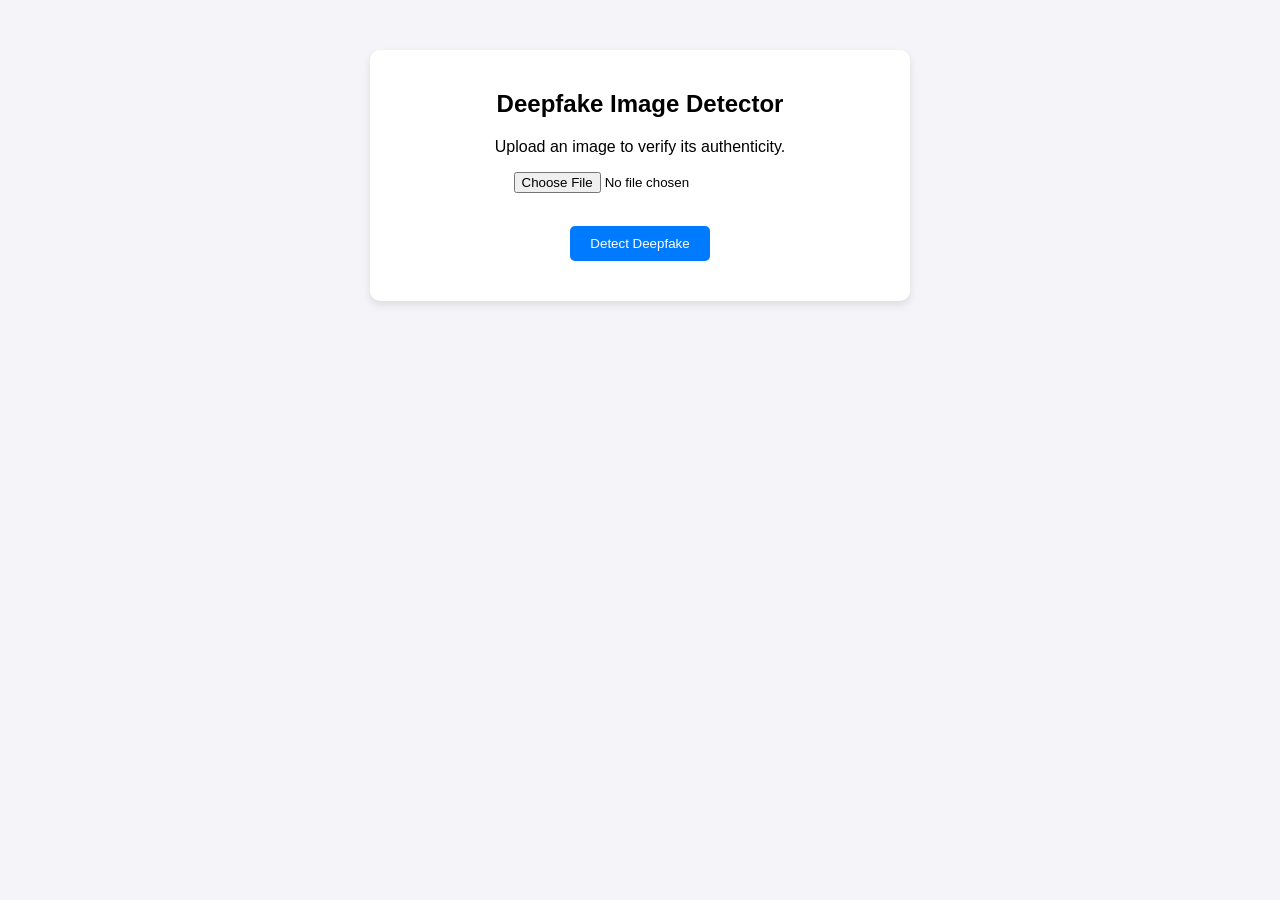
==== frontend/index.html @ cd9dea9a "Configure Vercel root directory routing" ====
<!DOCTYPE html>
<html lang="en">
<head>
    <meta charset="UTF-8">
    <meta name="viewport" content="width=device-width, initial-scale=1.0">
    <title>Deepfake Detector</title>
    <style>
        body { font-family: Arial, sans-serif; text-align: center; margin-top: 50px; background-color: #f4f4f9; }
        .container { max-width: 500px; margin: 0 auto; padding: 20px; background: white; border-radius: 10px; box-shadow: 0 4px 8px rgba(0,0,0,0.1); }
        #preview { max-width: 100%; margin-top: 20px; border-radius: 5px; display: none; }
        button { margin-top: 15px; padding: 10px 20px; background-color: #007bff; color: white; border: none; border-radius: 5px; cursor: pointer; }
        button:hover { background-color: #0056b3; }
        #result { margin-top: 20px; font-weight: bold; font-size: 1.2em; }
    </style>
</head>
<body>

<div class="container">
    <h2>Deepfake Image Detector</h2>
    <p>Upload an image to verify its authenticity.</p>
    
    <input type="file" id="imageInput" accept="image/*" onchange="previewImage(event)">
    <br>
    <img id="preview" alt="Image Preview">
    <br>
    <button onclick="detectDeepfake()">Detect Deepfake</button>

    <div id="result"></div>
</div>

<script>
    // URL of your FastAPI backend. 
    // Change this to your deployed URL later!
    const API_URL = "https://deepfake-image-2w5s.onrender.com";

    function previewImage(event) {
        const reader = new FileReader();
        reader.onload = function() {
            const preview = document.getElementById('preview');
            preview.src = reader.result;
            preview.style.display = 'block';
            document.getElementById('result').innerText = ''; // Clear previous result
        }
        reader.readAsDataURL(event.target.files[0]);
    }

    async function detectDeepfake() {
        const fileInput = document.getElementById('imageInput');
        const resultDiv = document.getElementById('result');

        if (fileInput.files.length === 0) {
            alert("Please select an image first.");
            return;
        }

        resultDiv.innerText = "Analyzing...";
        resultDiv.style.color = "black";

        const formData = new FormData();
        formData.append("file", fileInput.files[0]);

        try {
            const response = await fetch(API_URL, {
                method: "POST",
                body: formData
            });
            const data = await response.json();

            if (data.error) {
                resultDiv.innerText = "Error: " + data.error;
                resultDiv.style.color = "red";
                return;
            }

            const confidence = (data.confidence * 100).toFixed(2);
            if (data.is_deepfake) {
                resultDiv.innerHTML = `🚨 Deepfake Detected!<br>Confidence: ${confidence}%`;
                resultDiv.style.color = "red";
            } else {
                resultDiv.innerHTML = `✅ Real Image<br>Confidence: ${confidence}%`;
                resultDiv.style.color = "green";
            }
        } catch (error) {
            resultDiv.innerText = "Failed to connect to the server.";
            resultDiv.style.color = "red";
        }
    }
</script>

</body>
</html>
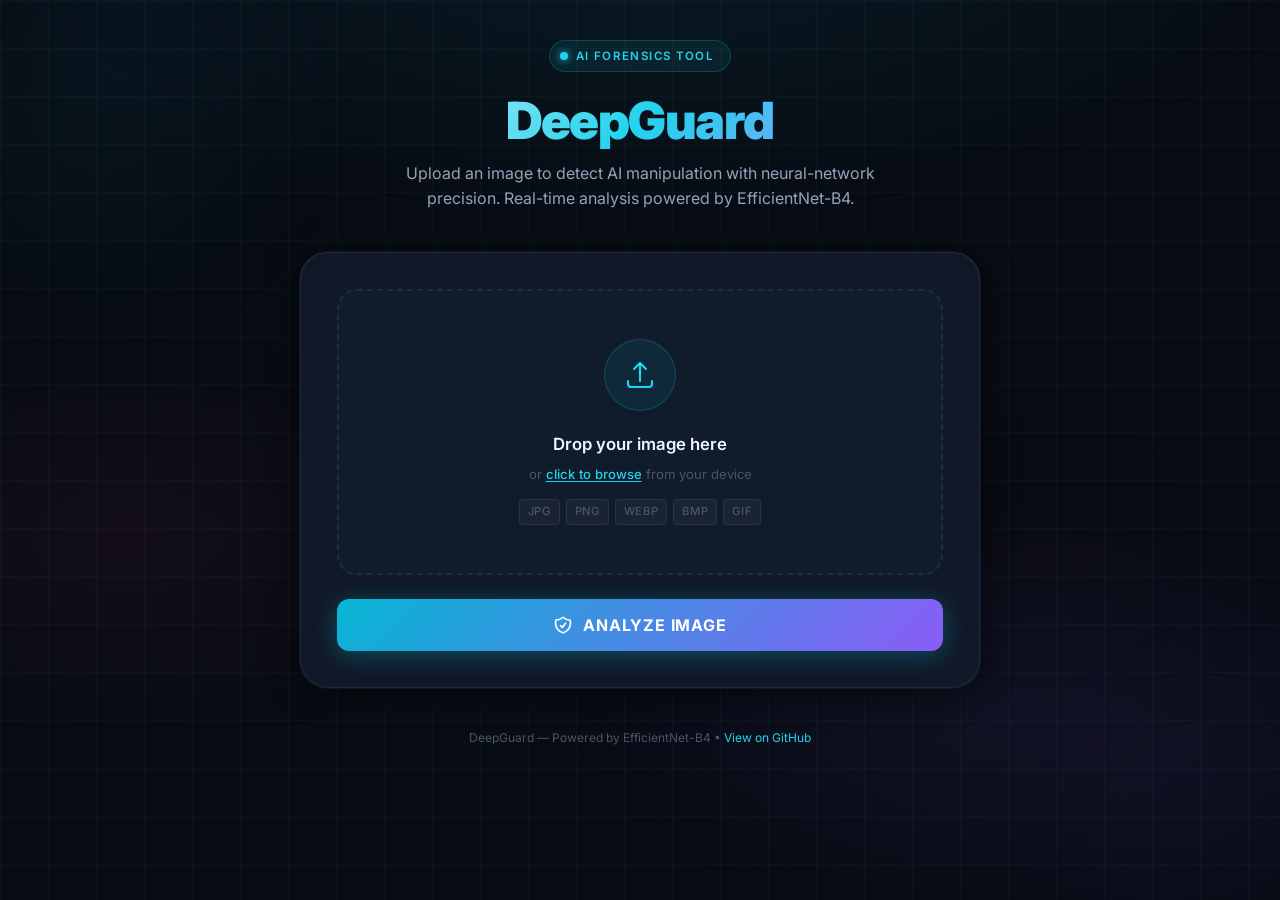
==== commit 977b037e: "Updated frontend UI/UX" ====
--- a/frontend/index.html
+++ b/frontend/index.html
@@ -1,91 +1,220 @@
 <!DOCTYPE html>
 <html lang="en">
 <head>
-    <meta charset="UTF-8">
-    <meta name="viewport" content="width=device-width, initial-scale=1.0">
-    <title>Deepfake Detector</title>
-    <style>
-        body { font-family: Arial, sans-serif; text-align: center; margin-top: 50px; background-color: #f4f4f9; }
-        .container { max-width: 500px; margin: 0 auto; padding: 20px; background: white; border-radius: 10px; box-shadow: 0 4px 8px rgba(0,0,0,0.1); }
-        #preview { max-width: 100%; margin-top: 20px; border-radius: 5px; display: none; }
-        button { margin-top: 15px; padding: 10px 20px; background-color: #007bff; color: white; border: none; border-radius: 5px; cursor: pointer; }
-        button:hover { background-color: #0056b3; }
-        #result { margin-top: 20px; font-weight: bold; font-size: 1.2em; }
-    </style>
+  <meta charset="UTF-8" />
+  <meta name="viewport" content="width=device-width, initial-scale=1.0" />
+
+  <!-- SEO -->
+  <title>DeepGuard — AI Deepfake Image Detector</title>
+  <meta name="description" content="Instantly detect AI-generated and manipulated images with DeepGuard, a cutting-edge deepfake detection tool powered by deep learning." />
+  <meta name="theme-color" content="#080c14" />
+
+  <!-- Open Graph -->
+  <meta property="og:title" content="DeepGuard — AI Deepfake Image Detector" />
+  <meta property="og:description" content="Upload any image and find out in seconds whether it has been AI-generated or manipulated." />
+  <meta property="og:type" content="website" />
+
+  <!-- Stylesheet -->
+  <link rel="stylesheet" href="style.css" />
 </head>
 <body>
 
-<div class="container">
-    <h2>Deepfake Image Detector</h2>
-    <p>Upload an image to verify its authenticity.</p>
-    
-    <input type="file" id="imageInput" accept="image/*" onchange="previewImage(event)">
-    <br>
-    <img id="preview" alt="Image Preview">
-    <br>
-    <button onclick="detectDeepfake()">Detect Deepfake</button>
-
-    <div id="result"></div>
-</div>
-
-<script>
-    // URL of your FastAPI backend. 
-    // Change this to your deployed URL later!
-    const API_URL = "https://deepfake-image-2w5s.onrender.com";
-
-    function previewImage(event) {
-        const reader = new FileReader();
-        reader.onload = function() {
-            const preview = document.getElementById('preview');
-            preview.src = reader.result;
-            preview.style.display = 'block';
-            document.getElementById('result').innerText = ''; // Clear previous result
-        }
-        reader.readAsDataURL(event.target.files[0]);
-    }
-
-    async function detectDeepfake() {
-        const fileInput = document.getElementById('imageInput');
-        const resultDiv = document.getElementById('result');
-
-        if (fileInput.files.length === 0) {
-            alert("Please select an image first.");
-            return;
-        }
-
-        resultDiv.innerText = "Analyzing...";
-        resultDiv.style.color = "black";
-
-        const formData = new FormData();
-        formData.append("file", fileInput.files[0]);
-
-        try {
-            const response = await fetch(API_URL, {
-                method: "POST",
-                body: formData
-            });
-            const data = await response.json();
-
-            if (data.error) {
-                resultDiv.innerText = "Error: " + data.error;
-                resultDiv.style.color = "red";
-                return;
-            }
-
-            const confidence = (data.confidence * 100).toFixed(2);
-            if (data.is_deepfake) {
-                resultDiv.innerHTML = `🚨 Deepfake Detected!<br>Confidence: ${confidence}%`;
-                resultDiv.style.color = "red";
-            } else {
-                resultDiv.innerHTML = `✅ Real Image<br>Confidence: ${confidence}%`;
-                resultDiv.style.color = "green";
-            }
-        } catch (error) {
-            resultDiv.innerText = "Failed to connect to the server.";
-            resultDiv.style.color = "red";
-        }
-    }
-</script>
+  <!-- Animated background -->
+  <div class="bg-canvas" aria-hidden="true">
+    <div class="orb orb-1"></div>
+    <div class="orb orb-2"></div>
+    <div class="orb orb-3"></div>
+  </div>
+
+  <!-- Page wrapper -->
+  <div class="page-wrapper">
+
+    <!-- ── Header ── -->
+    <header class="site-header">
+      <div class="logo-badge">
+        <span class="dot"></span>
+        AI Forensics Tool
+      </div>
+      <h1 class="site-title">DeepGuard</h1>
+      <p class="site-subtitle">
+        Upload an image to detect AI manipulation with neural-network precision.
+        Real-time analysis powered by EfficientNet-B4.
+      </p>
+    </header>
+
+    <!-- ── Main Detector Card ── -->
+    <main class="detector-card" role="main">
+      <div class="card-inner">
+
+        <!-- Drop Zone -->
+        <div
+          class="dropzone"
+          id="dropzone"
+          role="button"
+          aria-label="Upload an image by clicking or dragging it here"
+          tabindex="0"
+        >
+          <!-- Hidden file input covers the whole zone -->
+          <input
+            type="file"
+            id="fileInput"
+            accept="image/*"
+            aria-label="Choose image file"
+          />
+
+          <div class="dz-icon-wrap" aria-hidden="true">
+            <!-- Upload icon -->
+            <svg xmlns="http://www.w3.org/2000/svg" fill="none"
+              viewBox="0 0 24 24" stroke="currentColor" stroke-width="1.6"
+              aria-hidden="true">
+              <path stroke-linecap="round" stroke-linejoin="round"
+                d="M3 16.5v2.25A2.25 2.25 0 005.25 21h13.5A2.25
+                   2.25 0 0021 18.75V16.5m-13.5-9L12 3m0 0l4.5
+                   4.5M12 3v13.5"/>
+            </svg>
+          </div>
+
+          <p class="dz-title">Drop your image here</p>
+          <p class="dz-subtitle">
+            or <span>click to browse</span> from your device
+          </p>
+
+          <div class="dz-formats" aria-label="Supported formats">
+            <span class="tag">JPG</span>
+            <span class="tag">PNG</span>
+            <span class="tag">WEBP</span>
+            <span class="tag">BMP</span>
+            <span class="tag">GIF</span>
+          </div>
+        </div>
+
+        <!-- Image Preview -->
+        <div class="preview-panel" id="previewPanel">
+          <div class="preview-frame" id="previewFrame">
+            <img id="preview-img" alt="Uploaded image preview" />
+            <div class="scan-overlay" aria-hidden="true"></div>
+            <div class="scan-line" id="scanLine" aria-hidden="true"></div>
+          </div>
+          <div class="preview-meta">
+            <span class="file-name" id="fileName">image.jpg</span>
+            <span class="file-size" id="fileSize">—</span>
+          </div>
+          <button class="change-btn" id="changeBtn" aria-label="Remove current image and upload a different one">
+            <!-- Refresh icon -->
+            <svg xmlns="http://www.w3.org/2000/svg" width="13" height="13"
+              fill="none" viewBox="0 0 24 24" stroke="currentColor"
+              stroke-width="2" aria-hidden="true">
+              <path stroke-linecap="round" stroke-linejoin="round"
+                d="M16.023 9.348h4.992v-.001M2.985
+                   19.644v-4.992m0 0h4.992m-4.993
+                   0l3.181 3.183a8.25 8.25 0
+                   0013.803-3.7M4.031 9.865a8.25
+                   8.25 0 0113.803-3.7l3.181
+                   3.182m0-4.991v4.99"/>
+            </svg>
+            Change image
+          </button>
+        </div>
+
+        <!-- Detect Button -->
+        <button class="detect-btn" id="detectBtn" aria-live="polite">
+          <span class="btn-content">
+            <span class="btn-spinner" aria-hidden="true"></span>
+            <!-- Shield icon -->
+            <svg class="btn-icon" xmlns="http://www.w3.org/2000/svg"
+              width="20" height="20" fill="none"
+              viewBox="0 0 24 24" stroke="currentColor"
+              stroke-width="2" aria-hidden="true">
+              <path stroke-linecap="round" stroke-linejoin="round"
+                d="M9 12.75L11.25 15 15 9.75m-3-7.036A11.959
+                   11.959 0 013.598 6 11.99 11.99 0 003 9.749c0
+                   5.592 3.824 10.29 9 11.623 5.176-1.332
+                   9-6.03 9-11.622 0-1.31-.21-2.571-.598-3.751h-.152c-3.196
+                   0-6.1-1.248-8.25-3.285z"/>
+            </svg>
+            <span class="btn-label">Analyze Image</span>
+          </span>
+        </button>
+
+        <!-- Result Panel -->
+        <section class="result-panel" id="resultPanel" aria-live="polite">
+
+          <!-- Verdict Badge -->
+          <div class="verdict-badge" id="verdictBadge">
+            <div class="verdict-icon" id="verdictIcon" aria-hidden="true">—</div>
+            <div class="verdict-text">
+              <div class="verdict-title" id="verdictTitle">—</div>
+              <div class="verdict-subtitle" id="verdictSubtitle"></div>
+            </div>
+          </div>
+
+          <!-- Confidence Meter -->
+          <div class="confidence-section">
+            <div class="confidence-header">
+              <span class="confidence-label">Confidence Score</span>
+              <span class="confidence-value" id="confidenceVal">0.0%</span>
+            </div>
+
+            <div class="meter-track" role="progressbar"
+              aria-valuemin="0" aria-valuemax="100"
+              aria-valuenow="0" id="meterTrack">
+              <div class="meter-fill" id="meterFill"></div>
+            </div>
+
+            <div class="meter-ticks" aria-hidden="true">
+              <span>0%</span>
+              <span>25%</span>
+              <span>50%</span>
+              <span>75%</span>
+              <span>100%</span>
+            </div>
+          </div>
+
+          <!-- Analysis Details Grid -->
+          <div class="analysis-grid">
+            <div class="analysis-item">
+              <div class="ai-label">Status</div>
+              <div class="ai-value" id="detailStatus">—</div>
+            </div>
+            <div class="analysis-item">
+              <div class="ai-label">Model</div>
+              <div class="ai-value" id="detailModel">—</div>
+            </div>
+            <div class="analysis-item">
+              <div class="ai-label">Analysis Time</div>
+              <div class="ai-value" id="detailTime">—</div>
+            </div>
+            <div class="analysis-item">
+              <div class="ai-label">File</div>
+              <div class="ai-value" id="detailFileName">—</div>
+            </div>
+          </div>
+
+        </section>
+        <!-- /result-panel -->
+
+      </div>
+      <!-- /card-inner -->
+    </main>
+
+    <!-- ── Footer ── -->
+    <footer class="site-footer">
+      <p>
+        DeepGuard &mdash; Powered by EfficientNet-B4 &bull;
+        <a href="https://github.com/JanRei233/Deepfake-Image" target="_blank" rel="noopener">
+          View on GitHub
+        </a>
+      </p>
+    </footer>
+
+  </div>
+  <!-- /page-wrapper -->
+
+  <!-- Toast notification -->
+  <div class="toast" id="toast" role="status" aria-live="polite"></div>
+
+  <!-- JS (deferred so DOM is ready) -->
+  <script src="app.js" defer></script>
 
 </body>
 </html>
--- a/frontend/style.css
+++ b/frontend/style.css
@@ -0,0 +1,761 @@
+/* ============================================================
+   DEEPFAKE DETECTOR — style.css
+   Dark cyberpunk / AI forensics aesthetic
+   ============================================================ */
+
+@import url('https://fonts.googleapis.com/css2?family=Inter:wght@300;400;500;600;700;900&family=JetBrains+Mono:wght@400;500&display=swap');
+
+/* ── Design Tokens ─────────────────────────────────────── */
+:root {
+  --bg-base:        #080c14;
+  --bg-surface:     #0d1320;
+  --bg-card:        #111827;
+  --bg-card-hover:  #151e2f;
+  --border-subtle:  rgba(99, 179, 237, 0.12);
+  --border-glow:    rgba(99, 179, 237, 0.45);
+
+  --cyan-400:  #22d3ee;
+  --cyan-500:  #06b6d4;
+  --violet-400: #a78bfa;
+  --violet-500: #8b5cf6;
+  --rose-400:  #fb7185;
+  --rose-500:  #f43f5e;
+  --emerald-400: #34d399;
+  --emerald-500: #10b981;
+
+  --text-primary:   #f0f6ff;
+  --text-secondary: #94a3b8;
+  --text-muted:     #4a5568;
+
+  --radius-sm:  6px;
+  --radius-md:  12px;
+  --radius-lg:  20px;
+  --radius-xl:  28px;
+
+  --shadow-card: 0 4px 32px rgba(0,0,0,0.6), 0 0 0 1px var(--border-subtle);
+  --shadow-glow-cyan:   0 0 32px rgba(34,211,238,0.18);
+  --shadow-glow-rose:   0 0 32px rgba(244,63,94,0.22);
+  --shadow-glow-emerald:0 0 32px rgba(16,185,129,0.22);
+
+  --transition: 0.25s cubic-bezier(0.4, 0, 0.2, 1);
+}
+
+/* ── Reset & Base ──────────────────────────────────────── */
+*, *::before, *::after { box-sizing: border-box; margin: 0; padding: 0; }
+
+html { scroll-behavior: smooth; }
+
+body {
+  font-family: 'Inter', system-ui, sans-serif;
+  background-color: var(--bg-base);
+  color: var(--text-primary);
+  min-height: 100vh;
+  overflow-x: hidden;
+  line-height: 1.6;
+}
+
+/* ── Animated Background ───────────────────────────────── */
+.bg-canvas {
+  position: fixed;
+  inset: 0;
+  z-index: 0;
+  pointer-events: none;
+  overflow: hidden;
+}
+
+.bg-canvas::before {
+  content: '';
+  position: absolute;
+  inset: 0;
+  background:
+    radial-gradient(ellipse 80% 50% at 50% -10%, rgba(34,211,238,0.08) 0%, transparent 70%),
+    radial-gradient(ellipse 60% 40% at 80% 80%, rgba(139,92,246,0.07) 0%, transparent 60%),
+    radial-gradient(ellipse 50% 40% at 10% 60%, rgba(244,63,94,0.05) 0%, transparent 60%);
+}
+
+/* Grid overlay */
+.bg-canvas::after {
+  content: '';
+  position: absolute;
+  inset: 0;
+  background-image:
+    linear-gradient(rgba(34,211,238,0.04) 1px, transparent 1px),
+    linear-gradient(90deg, rgba(34,211,238,0.04) 1px, transparent 1px);
+  background-size: 48px 48px;
+  animation: gridScroll 20s linear infinite;
+}
+
+@keyframes gridScroll {
+  0%   { transform: translate(0,0); }
+  100% { transform: translate(48px, 48px); }
+}
+
+/* Floating orbs */
+.orb {
+  position: absolute;
+  border-radius: 50%;
+  filter: blur(80px);
+  animation: orbFloat 8s ease-in-out infinite;
+  opacity: 0.5;
+}
+
+.orb-1 {
+  width: 400px; height: 400px;
+  background: radial-gradient(circle, rgba(34,211,238,0.15), transparent 70%);
+  top: -100px; left: -100px;
+  animation-delay: 0s;
+}
+
+.orb-2 {
+  width: 320px; height: 320px;
+  background: radial-gradient(circle, rgba(139,92,246,0.12), transparent 70%);
+  bottom: -80px; right: -80px;
+  animation-delay: -3s;
+}
+
+.orb-3 {
+  width: 200px; height: 200px;
+  background: radial-gradient(circle, rgba(244,63,94,0.1), transparent 70%);
+  top: 50%; right: 10%;
+  animation-delay: -5s;
+  animation-duration: 11s;
+}
+
+@keyframes orbFloat {
+  0%, 100% { transform: translateY(0px) scale(1); }
+  50%       { transform: translateY(-30px) scale(1.05); }
+}
+
+/* ── Layout ────────────────────────────────────────────── */
+.page-wrapper {
+  position: relative;
+  z-index: 1;
+  min-height: 100vh;
+  display: flex;
+  flex-direction: column;
+  align-items: center;
+  padding: 40px 16px 80px;
+}
+
+/* ── Header ────────────────────────────────────────────── */
+.site-header {
+  width: 100%;
+  max-width: 720px;
+  text-align: center;
+  margin-bottom: 40px;
+  animation: fadeInDown 0.7s ease both;
+}
+
+.logo-badge {
+  display: inline-flex;
+  align-items: center;
+  gap: 8px;
+  background: rgba(34,211,238,0.08);
+  border: 1px solid rgba(34,211,238,0.2);
+  border-radius: 100px;
+  padding: 6px 16px 6px 10px;
+  font-size: 0.72rem;
+  font-weight: 600;
+  letter-spacing: 0.12em;
+  text-transform: uppercase;
+  color: var(--cyan-400);
+  margin-bottom: 20px;
+}
+
+.logo-badge .dot {
+  width: 8px; height: 8px;
+  border-radius: 50%;
+  background: var(--cyan-400);
+  box-shadow: 0 0 8px var(--cyan-400);
+  animation: pulse 2s ease-in-out infinite;
+}
+
+@keyframes pulse {
+  0%, 100% { opacity: 1; box-shadow: 0 0 8px var(--cyan-400); }
+  50%       { opacity: 0.5; box-shadow: 0 0 16px var(--cyan-400); }
+}
+
+.site-title {
+  font-size: clamp(2rem, 5vw, 3.2rem);
+  font-weight: 900;
+  letter-spacing: -0.03em;
+  line-height: 1.1;
+  background: linear-gradient(135deg, #f0f6ff 0%, var(--cyan-400) 50%, var(--violet-400) 100%);
+  -webkit-background-clip: text;
+  -webkit-text-fill-color: transparent;
+  background-clip: text;
+  margin-bottom: 12px;
+}
+
+.site-subtitle {
+  font-size: 1rem;
+  color: var(--text-secondary);
+  max-width: 480px;
+  margin: 0 auto;
+  font-weight: 400;
+}
+
+/* ── Main Card ─────────────────────────────────────────── */
+.detector-card {
+  width: 100%;
+  max-width: 680px;
+  background: var(--bg-card);
+  border: 1px solid var(--border-subtle);
+  border-radius: var(--radius-xl);
+  box-shadow: var(--shadow-card);
+  overflow: hidden;
+  animation: fadeInUp 0.7s ease 0.15s both;
+  transition: box-shadow var(--transition), border-color var(--transition);
+}
+
+.detector-card:hover {
+  border-color: rgba(99,179,237,0.2);
+  box-shadow: var(--shadow-card), var(--shadow-glow-cyan);
+}
+
+.card-inner {
+  padding: 36px;
+}
+
+/* ── Drop Zone ─────────────────────────────────────────── */
+.dropzone {
+  position: relative;
+  width: 100%;
+  border: 2px dashed var(--border-subtle);
+  border-radius: var(--radius-lg);
+  background: rgba(34,211,238,0.02);
+  padding: 48px 24px;
+  cursor: pointer;
+  text-align: center;
+  transition:
+    border-color var(--transition),
+    background var(--transition),
+    box-shadow var(--transition),
+    transform var(--transition);
+  overflow: hidden;
+}
+
+.dropzone::before {
+  content: '';
+  position: absolute;
+  inset: -1px;
+  border-radius: var(--radius-lg);
+  background: linear-gradient(135deg, transparent 0%, rgba(34,211,238,0.04) 50%, transparent 100%);
+  opacity: 0;
+  transition: opacity var(--transition);
+}
+
+.dropzone:hover,
+.dropzone.dz-hover {
+  border-color: var(--cyan-400);
+  background: rgba(34,211,238,0.05);
+  box-shadow: var(--shadow-glow-cyan), inset 0 0 40px rgba(34,211,238,0.03);
+  transform: translateY(-2px);
+}
+
+.dropzone:hover::before,
+.dropzone.dz-hover::before {
+  opacity: 1;
+}
+
+.dropzone.dz-active {
+  border-color: var(--violet-400);
+  background: rgba(139,92,246,0.07);
+  box-shadow: 0 0 32px rgba(139,92,246,0.2), inset 0 0 40px rgba(139,92,246,0.05);
+  transform: scale(1.01);
+}
+
+.dropzone input[type="file"] {
+  position: absolute;
+  inset: 0;
+  opacity: 0;
+  cursor: pointer;
+  width: 100%;
+  height: 100%;
+}
+
+.dz-icon-wrap {
+  width: 72px; height: 72px;
+  margin: 0 auto 20px;
+  background: rgba(34,211,238,0.08);
+  border: 1px solid rgba(34,211,238,0.2);
+  border-radius: 50%;
+  display: flex;
+  align-items: center;
+  justify-content: center;
+  transition: transform var(--transition), background var(--transition);
+}
+
+.dropzone:hover .dz-icon-wrap,
+.dropzone.dz-hover .dz-icon-wrap {
+  transform: scale(1.1) translateY(-4px);
+  background: rgba(34,211,238,0.14);
+}
+
+.dz-icon-wrap svg {
+  width: 32px; height: 32px;
+  color: var(--cyan-400);
+  transition: transform var(--transition);
+}
+
+.dz-title {
+  font-size: 1.05rem;
+  font-weight: 600;
+  color: var(--text-primary);
+  margin-bottom: 6px;
+}
+
+.dz-subtitle {
+  font-size: 0.82rem;
+  color: var(--text-muted);
+}
+
+.dz-subtitle span {
+  color: var(--cyan-400);
+  font-weight: 500;
+  text-decoration: underline;
+  text-underline-offset: 2px;
+}
+
+.dz-formats {
+  margin-top: 14px;
+  display: flex;
+  justify-content: center;
+  gap: 6px;
+  flex-wrap: wrap;
+}
+
+.dz-formats .tag {
+  font-size: 0.7rem;
+  font-weight: 500;
+  letter-spacing: 0.06em;
+  text-transform: uppercase;
+  color: var(--text-muted);
+  background: rgba(255,255,255,0.04);
+  border: 1px solid rgba(255,255,255,0.07);
+  border-radius: 4px;
+  padding: 3px 8px;
+}
+
+/* ── Image Preview Panel ───────────────────────────────── */
+.preview-panel {
+  margin-top: 24px;
+  display: none;
+  animation: fadeInScale 0.4s ease both;
+}
+
+.preview-panel.visible { display: block; }
+
+.preview-frame {
+  position: relative;
+  border-radius: var(--radius-md);
+  overflow: hidden;
+  border: 1px solid var(--border-subtle);
+  background: #000;
+}
+
+#preview-img {
+  width: 100%;
+  max-height: 340px;
+  object-fit: contain;
+  display: block;
+  border-radius: var(--radius-md);
+}
+
+/* Scan-line animation overlay */
+.scan-overlay {
+  position: absolute;
+  inset: 0;
+  background: repeating-linear-gradient(
+    0deg,
+    transparent,
+    transparent 2px,
+    rgba(34,211,238,0.025) 2px,
+    rgba(34,211,238,0.025) 4px
+  );
+  pointer-events: none;
+  border-radius: var(--radius-md);
+}
+
+.scan-line {
+  position: absolute;
+  left: 0; right: 0;
+  height: 3px;
+  background: linear-gradient(90deg, transparent, var(--cyan-400), transparent);
+  box-shadow: 0 0 16px var(--cyan-400);
+  top: -3px;
+  opacity: 0;
+  transition: opacity 0.3s;
+}
+
+.preview-frame.scanning .scan-line {
+  opacity: 1;
+  animation: scanDown 1.8s ease-in-out infinite;
+}
+
+@keyframes scanDown {
+  0%   { top: 0%; }
+  100% { top: 100%; }
+}
+
+.preview-meta {
+  display: flex;
+  align-items: center;
+  justify-content: space-between;
+  padding: 10px 14px;
+  background: rgba(0,0,0,0.3);
+  border-top: 1px solid var(--border-subtle);
+}
+
+.file-name {
+  font-size: 0.78rem;
+  font-family: 'JetBrains Mono', monospace;
+  color: var(--text-secondary);
+  white-space: nowrap;
+  overflow: hidden;
+  text-overflow: ellipsis;
+  max-width: 70%;
+}
+
+.file-size {
+  font-size: 0.75rem;
+  color: var(--text-muted);
+  font-family: 'JetBrains Mono', monospace;
+  flex-shrink: 0;
+}
+
+.change-btn {
+  display: inline-flex;
+  align-items: center;
+  gap: 5px;
+  margin-top: 10px;
+  font-size: 0.78rem;
+  color: var(--text-muted);
+  cursor: pointer;
+  background: none;
+  border: none;
+  padding: 4px 8px;
+  border-radius: var(--radius-sm);
+  transition: color var(--transition), background var(--transition);
+  font-family: inherit;
+}
+
+.change-btn:hover {
+  color: var(--cyan-400);
+  background: rgba(34,211,238,0.06);
+}
+
+/* ── Detect Button ─────────────────────────────────────── */
+.detect-btn {
+  width: 100%;
+  margin-top: 24px;
+  padding: 16px 32px;
+  font-size: 1rem;
+  font-weight: 700;
+  font-family: 'Inter', sans-serif;
+  letter-spacing: 0.05em;
+  text-transform: uppercase;
+  color: #fff;
+  background: linear-gradient(135deg, var(--cyan-500), var(--violet-500));
+  border: none;
+  border-radius: var(--radius-md);
+  cursor: pointer;
+  position: relative;
+  overflow: hidden;
+  transition: transform var(--transition), box-shadow var(--transition), opacity var(--transition);
+  box-shadow: 0 4px 24px rgba(6,182,212,0.35);
+}
+
+.detect-btn::before {
+  content: '';
+  position: absolute;
+  inset: 0;
+  background: linear-gradient(135deg, rgba(255,255,255,0.15), transparent);
+  opacity: 0;
+  transition: opacity var(--transition);
+}
+
+.detect-btn:hover:not(:disabled)::before { opacity: 1; }
+.detect-btn:hover:not(:disabled) {
+  transform: translateY(-2px);
+  box-shadow: 0 8px 32px rgba(6,182,212,0.5);
+}
+
+.detect-btn:active:not(:disabled) {
+  transform: translateY(0);
+  box-shadow: 0 4px 16px rgba(6,182,212,0.3);
+}
+
+.detect-btn:disabled {
+  opacity: 0.55;
+  cursor: not-allowed;
+  transform: none;
+}
+
+/* Button states */
+.btn-content {
+  display: flex;
+  align-items: center;
+  justify-content: center;
+  gap: 10px;
+}
+
+.btn-spinner {
+  display: none;
+  width: 20px; height: 20px;
+  border: 2.5px solid rgba(255,255,255,0.3);
+  border-top-color: #fff;
+  border-radius: 50%;
+  animation: spin 0.7s linear infinite;
+}
+
+@keyframes spin {
+  to { transform: rotate(360deg); }
+}
+
+.detect-btn.loading .btn-label { display: none; }
+.detect-btn.loading .btn-spinner { display: block; }
+.detect-btn.loading .btn-icon  { display: none; }
+
+/* ── Result Panel ──────────────────────────────────────── */
+.result-panel {
+  margin-top: 28px;
+  display: none;
+  animation: fadeInScale 0.5s ease both;
+}
+
+.result-panel.visible { display: block; }
+
+/* Verdict badge */
+.verdict-badge {
+  display: flex;
+  align-items: center;
+  gap: 16px;
+  padding: 20px 24px;
+  border-radius: var(--radius-lg);
+  border: 1px solid;
+  margin-bottom: 20px;
+  transition: all var(--transition);
+}
+
+.verdict-badge.deepfake {
+  background: rgba(244,63,94,0.07);
+  border-color: rgba(244,63,94,0.3);
+  box-shadow: var(--shadow-glow-rose);
+}
+
+.verdict-badge.real {
+  background: rgba(16,185,129,0.07);
+  border-color: rgba(16,185,129,0.3);
+  box-shadow: var(--shadow-glow-emerald);
+}
+
+.verdict-badge.error {
+  background: rgba(251,113,133,0.05);
+  border-color: rgba(251,113,133,0.2);
+}
+
+.verdict-icon {
+  font-size: 2.2rem;
+  line-height: 1;
+  flex-shrink: 0;
+  filter: drop-shadow(0 0 10px currentColor);
+}
+
+.verdict-text .verdict-title {
+  font-size: 1.25rem;
+  font-weight: 800;
+  letter-spacing: -0.02em;
+  line-height: 1.2;
+}
+
+.verdict-text .verdict-subtitle {
+  font-size: 0.82rem;
+  color: var(--text-secondary);
+  margin-top: 2px;
+}
+
+.verdict-badge.deepfake .verdict-title { color: var(--rose-400); }
+.verdict-badge.real      .verdict-title { color: var(--emerald-400); }
+
+/* Confidence Meter */
+.confidence-section {
+  background: rgba(255,255,255,0.025);
+  border: 1px solid var(--border-subtle);
+  border-radius: var(--radius-md);
+  padding: 18px 20px;
+}
+
+.confidence-header {
+  display: flex;
+  justify-content: space-between;
+  align-items: baseline;
+  margin-bottom: 12px;
+}
+
+.confidence-label {
+  font-size: 0.78rem;
+  font-weight: 600;
+  letter-spacing: 0.1em;
+  text-transform: uppercase;
+  color: var(--text-secondary);
+}
+
+.confidence-value {
+  font-size: 1.6rem;
+  font-weight: 900;
+  font-family: 'JetBrains Mono', monospace;
+  letter-spacing: -0.04em;
+  line-height: 1;
+}
+
+.confidence-value.deepfake { color: var(--rose-400); }
+.confidence-value.real     { color: var(--emerald-400); }
+
+/* Progress bar track */
+.meter-track {
+  height: 10px;
+  background: rgba(255,255,255,0.06);
+  border-radius: 100px;
+  overflow: hidden;
+  position: relative;
+}
+
+.meter-fill {
+  height: 100%;
+  border-radius: 100px;
+  width: 0;
+  transition: width 1.2s cubic-bezier(0.4, 0, 0.2, 1);
+  position: relative;
+}
+
+.meter-fill.deepfake {
+  background: linear-gradient(90deg, #f43f5e, #fb7185);
+  box-shadow: 0 0 12px rgba(244,63,94,0.5);
+}
+
+.meter-fill.real {
+  background: linear-gradient(90deg, #10b981, #34d399);
+  box-shadow: 0 0 12px rgba(16,185,129,0.5);
+}
+
+/* Shine sweep on bar */
+.meter-fill::after {
+  content: '';
+  position: absolute;
+  inset: 0;
+  background: linear-gradient(90deg, transparent 0%, rgba(255,255,255,0.3) 50%, transparent 100%);
+  animation: shineSweep 2s ease-in-out infinite;
+}
+
+@keyframes shineSweep {
+  0%   { transform: translateX(-100%); }
+  100% { transform: translateX(400%); }
+}
+
+.meter-ticks {
+  display: flex;
+  justify-content: space-between;
+  margin-top: 6px;
+  font-size: 0.65rem;
+  font-family: 'JetBrains Mono', monospace;
+  color: var(--text-muted);
+}
+
+/* Analysis details grid */
+.analysis-grid {
+  display: grid;
+  grid-template-columns: 1fr 1fr;
+  gap: 12px;
+  margin-top: 16px;
+}
+
+.analysis-item {
+  background: rgba(255,255,255,0.02);
+  border: 1px solid var(--border-subtle);
+  border-radius: var(--radius-sm);
+  padding: 12px 14px;
+  font-family: 'JetBrains Mono', monospace;
+  font-size: 0.75rem;
+}
+
+.analysis-item .ai-label {
+  color: var(--text-muted);
+  font-size: 0.65rem;
+  text-transform: uppercase;
+  letter-spacing: 0.08em;
+  margin-bottom: 4px;
+}
+
+.analysis-item .ai-value {
+  color: var(--text-primary);
+  font-size: 0.82rem;
+  font-weight: 500;
+}
+
+/* ── Footer ─────────────────────────────────────────────── */
+.site-footer {
+  margin-top: 40px;
+  font-size: 0.75rem;
+  color: var(--text-muted);
+  text-align: center;
+  animation: fadeInUp 0.7s ease 0.4s both;
+}
+
+.site-footer a {
+  color: var(--cyan-400);
+  text-decoration: none;
+  transition: color var(--transition);
+}
+
+.site-footer a:hover { color: var(--violet-400); }
+
+/* ── Animations ────────────────────────────────────────── */
+@keyframes fadeInDown {
+  from { opacity: 0; transform: translateY(-24px); }
+  to   { opacity: 1; transform: translateY(0); }
+}
+
+@keyframes fadeInUp {
+  from { opacity: 0; transform: translateY(24px); }
+  to   { opacity: 1; transform: translateY(0); }
+}
+
+@keyframes fadeInScale {
+  from { opacity: 0; transform: scale(0.96); }
+  to   { opacity: 1; transform: scale(1); }
+}
+
+/* ── Toast notification ────────────────────────────────── */
+.toast {
+  position: fixed;
+  bottom: 32px;
+  left: 50%;
+  transform: translateX(-50%) translateY(24px);
+  background: var(--bg-card);
+  border: 1px solid var(--border-subtle);
+  border-radius: var(--radius-md);
+  padding: 12px 20px;
+  font-size: 0.85rem;
+  color: var(--text-primary);
+  box-shadow: 0 8px 32px rgba(0,0,0,0.5);
+  opacity: 0;
+  transition: opacity 0.3s, transform 0.3s;
+  z-index: 999;
+  pointer-events: none;
+  white-space: nowrap;
+}
+
+.toast.show {
+  opacity: 1;
+  transform: translateX(-50%) translateY(0);
+}
+
+/* ── Responsive ────────────────────────────────────────── */
+@media (max-width: 600px) {
+  .card-inner { padding: 20px; }
+  .dropzone { padding: 32px 16px; }
+  .analysis-grid { grid-template-columns: 1fr; }
+  .site-title { font-size: 1.9rem; }
+  .detect-btn { padding: 14px 20px; }
+}
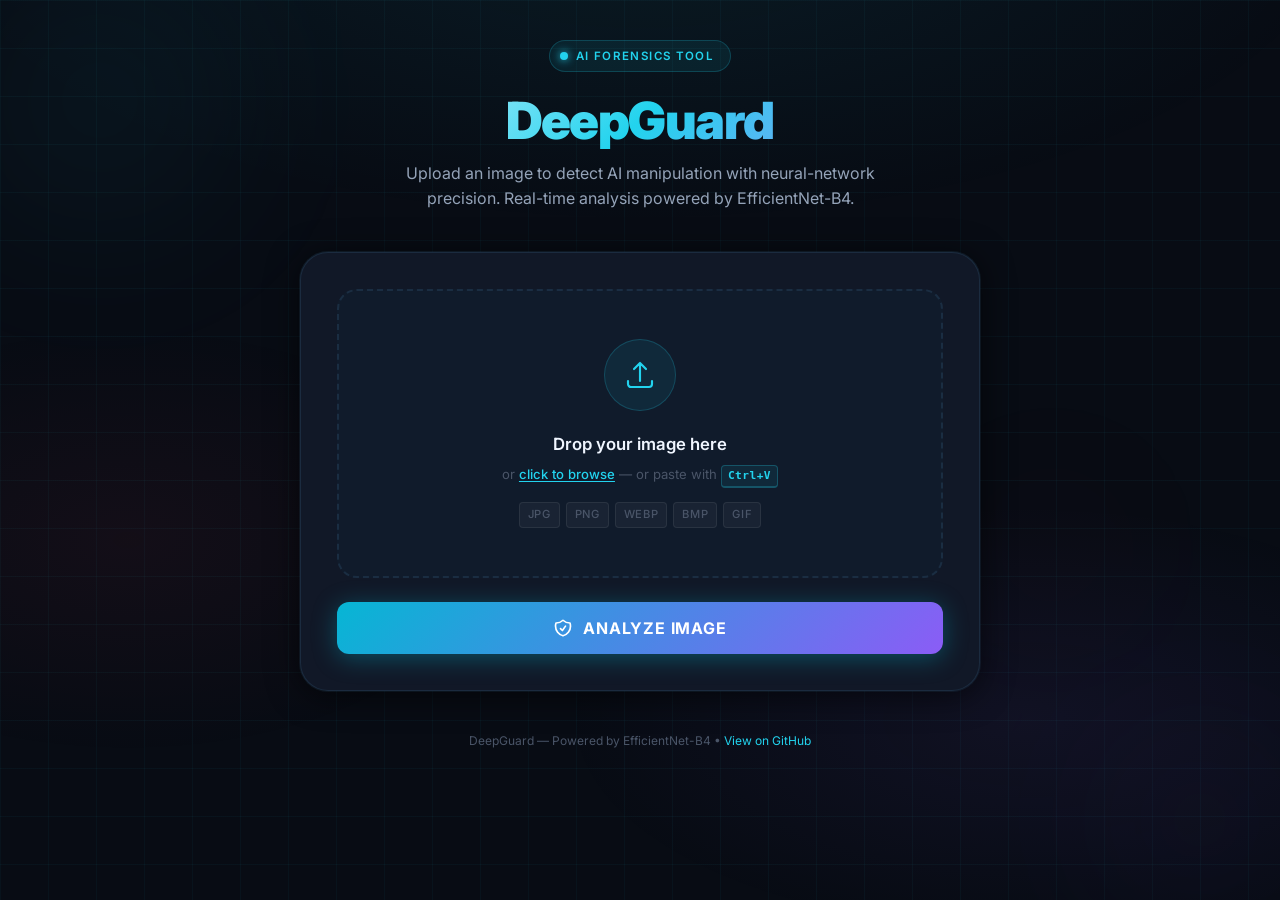
==== commit db902d6f: "feat: add clipboard paste support (Ctrl+V) for image upload" ====
--- a/frontend/index.html
+++ b/frontend/index.html
@@ -76,7 +76,7 @@
 
           <p class="dz-title">Drop your image here</p>
           <p class="dz-subtitle">
-            or <span>click to browse</span> from your device
+            or <span>click to browse</span> &mdash; or paste with <kbd>Ctrl+V</kbd>
           </p>
 
           <div class="dz-formats" aria-label="Supported formats">
--- a/frontend/style.css
+++ b/frontend/style.css
@@ -335,6 +335,20 @@
   border: 1px solid rgba(255,255,255,0.07);
   border-radius: 4px;
   padding: 3px 8px;
+}
+
+kbd {
+  display: inline-block;
+  font-family: 'JetBrains Mono', monospace;
+  font-size: 0.7rem;
+  font-weight: 600;
+  color: var(--cyan-400);
+  background: rgba(34,211,238,0.08);
+  border: 1px solid rgba(34,211,238,0.25);
+  border-bottom-width: 2px;
+  border-radius: 4px;
+  padding: 1px 6px;
+  letter-spacing: 0.04em;
 }
 
 /* ── Image Preview Panel ───────────────────────────────── */
